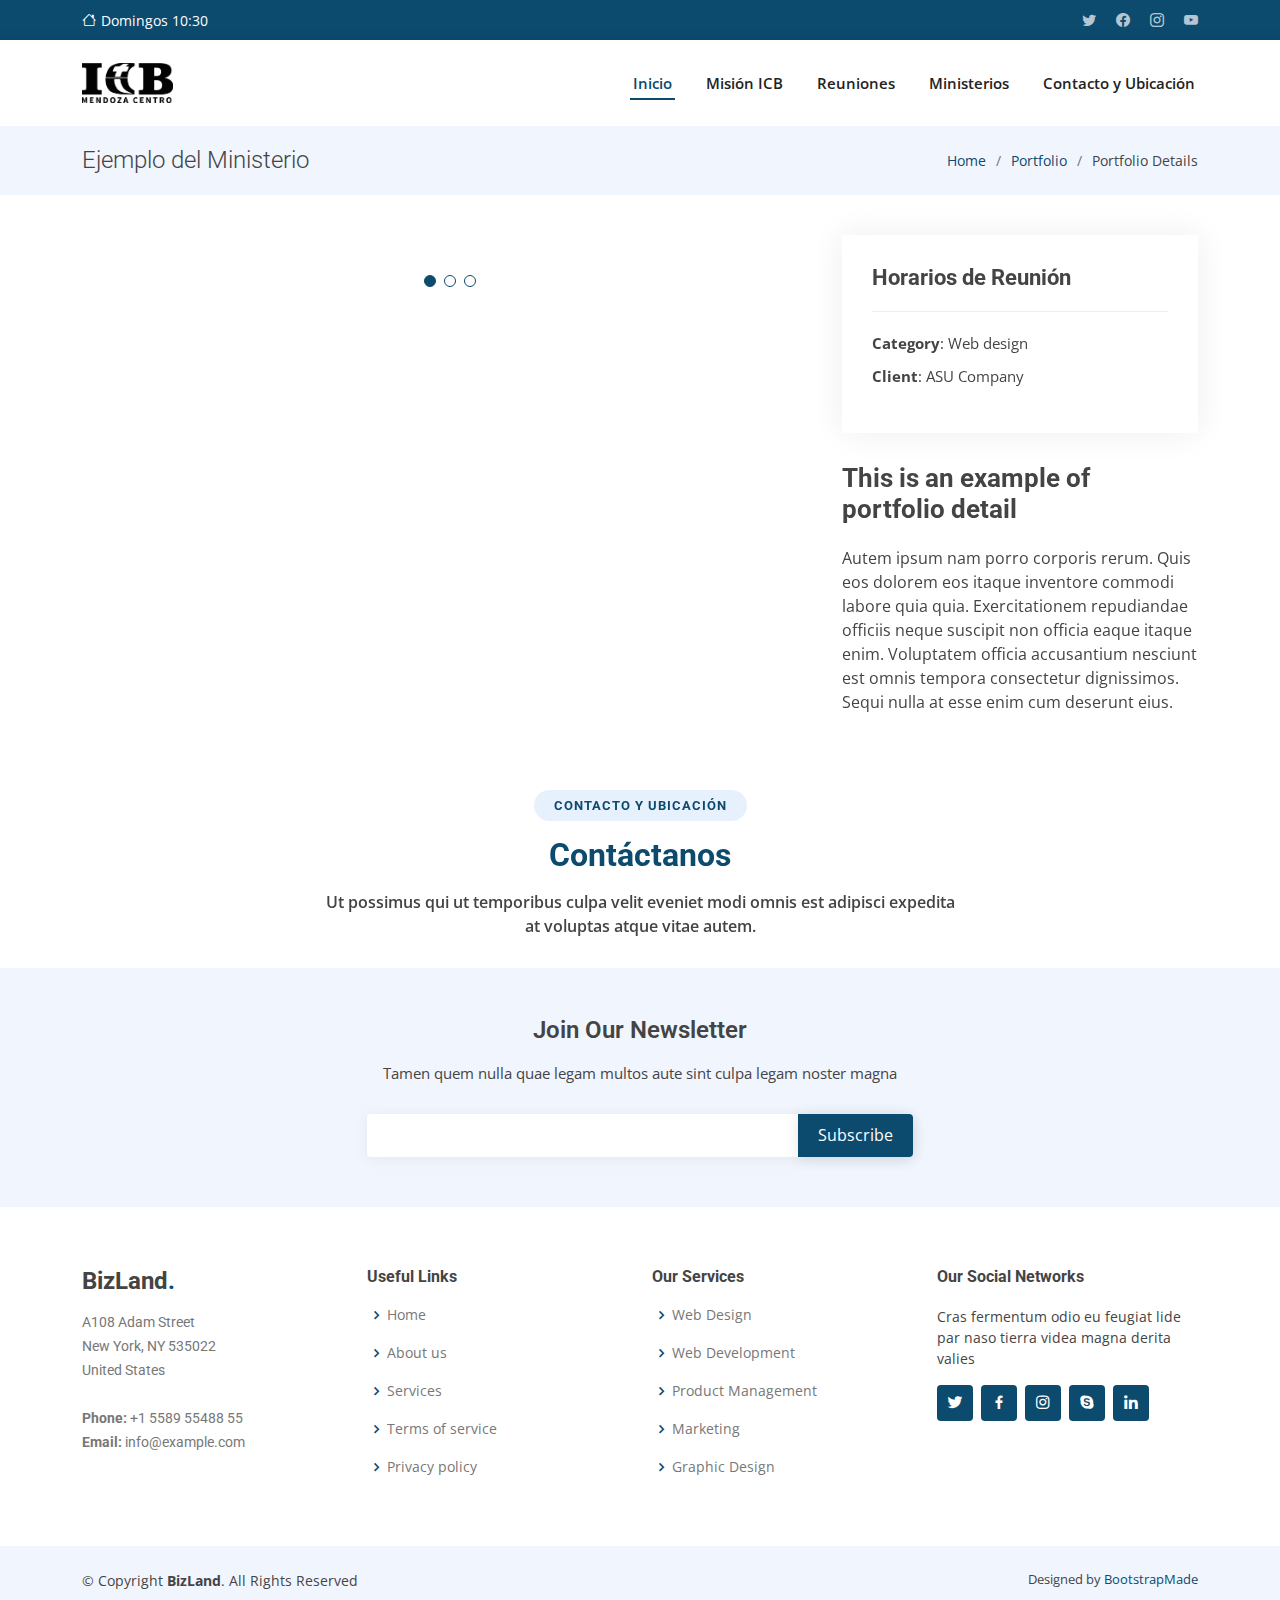
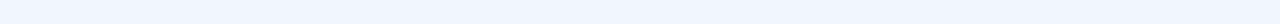
==== portfolio-details.html @ be275bc1 "add home and a ministerio page" ====
<!DOCTYPE html>
<html lang="en">

<head>
  <meta charset="utf-8">
  <meta content="width=device-width, initial-scale=1.0" name="viewport">

  <title>ICB Mendoza Centro - Ministerio Ejemplo</title>
  <meta content="" name="description">
  <meta content="" name="keywords">

  <!-- Favicons -->
  <link href="assets/img/favicon.png" rel="icon">
  <link href="assets/img/apple-touch-icon.png" rel="apple-touch-icon">

  <!-- Google Fonts -->
  <link href="https://fonts.googleapis.com/css?family=Open+Sans:300,300i,400,400i,600,600i,700,700i|Roboto:300,300i,400,400i,500,500i,600,600i,700,700i|Poppins:300,300i,400,400i,500,500i,600,600i,700,700i" rel="stylesheet">

  <!-- Vendor CSS Files -->
  <link href="assets/vendor/aos/aos.css" rel="stylesheet">
  <link href="assets/vendor/bootstrap/css/bootstrap.min.css" rel="stylesheet">
  <link href="assets/vendor/bootstrap-icons/bootstrap-icons.css" rel="stylesheet">
  <link href="assets/vendor/boxicons/css/boxicons.min.css" rel="stylesheet">
  <link href="assets/vendor/glightbox/css/glightbox.min.css" rel="stylesheet">
  <link href="assets/vendor/swiper/swiper-bundle.min.css" rel="stylesheet">

  <!-- Template Main CSS File -->
  <link href="assets/css/style.css" rel="stylesheet">

  <!-- =======================================================
  * Template Name: BizLand - v3.7.0
  * Template URL: https://bootstrapmade.com/bizland-bootstrap-business-template/
  * Author: BootstrapMade.com
  * License: https://bootstrapmade.com/license/
  ======================================================== -->
</head>

<body>

 <!-- ======= Top Bar ======= -->
 <section id="topbar" class="d-flex align-items-center">
  <div class="container d-flex justify-content-center justify-content-md-between">
    <div class="contact-info d-flex align-items-center">
      <i class="bi bi-house d-flex align-items-center"><span>Domingos 10:30</span></i>
    </div>
    <div class="social-links d-none d-md-flex align-items-center">
      <a href="#" class="twitter"><i class="bi bi-twitter"></i></a>
      <a href="#" class="facebook"><i class="bi bi-facebook"></i></a>
      <a href="#" class="instagram"><i class="bi bi-instagram"></i></a>
      <a href="#" class="linkedin"><i class="bi bi-youtube"></i></i></a>
    </div>
  </div>
</section>

<!-- ======= Header ======= -->
<header id="header" class="d-flex align-items-center">
  <div class="container d-flex align-items-center justify-content-between">

    <h1 class="logo"><a href="index.html"><img src="./assets/img/ICB MZA CENTRO NEGRO.png" alt="Logo ICB"></a></h1>

    <nav id="navbar" class="navbar">
      <ul>
        <li><a class="nav-link scrollto active" href="#hero">Inicio</a></li>
        <li><a class="nav-link scrollto" href="#about">Misión ICB</a></li>
        <li><a class="nav-link scrollto" href="#services">Reuniones</a></li>
        <li><a class="nav-link scrollto " href="#portfolio">Ministerios</a></li>
        <li><a class="nav-link scrollto" href="#contact">Contacto y Ubicación</a></li>
      </ul>
      <i class="bi bi-list mobile-nav-toggle"></i>
    </nav><!-- .navbar -->

  </div>
</header><!-- End Header -->

  <main id="main" data-aos="fade-up">

    <!-- ======= Breadcrumbs Section ======= -->
    <section class="breadcrumbs">
      <div class="container">

        <div class="d-flex justify-content-between align-items-center">
          <h2>Ejemplo del Ministerio</h2>
          <ol>
            <li><a href="index.html">Home</a></li>
            <li><a href="portfolio-details.html">Portfolio</a></li>
            <li>Portfolio Details</li>
          </ol>
        </div>

      </div>
    </section><!-- Breadcrumbs Section -->

    <!-- ======= Portfolio Details Section ======= -->
    <section id="portfolio-details" class="portfolio-details">
      <div class="container">

        <div class="row gy-4">

          <div class="col-lg-8">
            <div class="portfolio-details-slider swiper">
              <div class="swiper-wrapper align-items-center">

                <div class="swiper-slide">
                  <img src="assets/img/portfolio/portfolio-details-1.jpg" alt="">
                </div>

                <div class="swiper-slide">
                  <img src="assets/img/portfolio/portfolio-details-2.jpg" alt="">
                </div>

                <div class="swiper-slide">
                  <img src="assets/img/portfolio/portfolio-details-3.jpg" alt="">
                </div>

              </div>
              <div class="swiper-pagination"></div>
            </div>
          </div>

          <div class="col-lg-4">
            <div class="portfolio-info">
              <h3>Horarios de Reunión</h3>
              <ul>
                <li><strong>Category</strong>: Web design</li>
                <li><strong>Client</strong>: ASU Company</li>
              </ul>
            </div>
            <div class="portfolio-description">
              <h2>This is an example of portfolio detail</h2>
              <p>
                Autem ipsum nam porro corporis rerum. Quis eos dolorem eos itaque inventore commodi labore quia quia. Exercitationem repudiandae officiis neque suscipit non officia eaque itaque enim. Voluptatem officia accusantium nesciunt est omnis tempora consectetur dignissimos. Sequi nulla at esse enim cum deserunt eius.
              </p>
            </div>
          </div>

        </div>

      </div>
    </section><!-- End Portfolio Details Section -->

    <div class="section-title">
      <h2>Contacto y Ubicación</h2>
      <h3><span>Contáctanos</span></h3>
      <p>Ut possimus qui ut temporibus culpa velit eveniet modi omnis est adipisci expedita at voluptas atque vitae autem.</p>
    </div>

  </main><!-- End #main -->

  <!-- ======= Footer ======= -->
  <footer id="footer">

    <div class="footer-newsletter">
      <div class="container">
        <div class="row justify-content-center">
          <div class="col-lg-6">
            <h4>Join Our Newsletter</h4>
            <p>Tamen quem nulla quae legam multos aute sint culpa legam noster magna</p>
            <form action="" method="post">
              <input type="email" name="email"><input type="submit" value="Subscribe">
            </form>
          </div>
        </div>
      </div>
    </div>

    <div class="footer-top">
      <div class="container">
        <div class="row">

          <div class="col-lg-3 col-md-6 footer-contact">
            <h3>BizLand<span>.</span></h3>
            <p>
              A108 Adam Street <br>
              New York, NY 535022<br>
              United States <br><br>
              <strong>Phone:</strong> +1 5589 55488 55<br>
              <strong>Email:</strong> info@example.com<br>
            </p>
          </div>

          <div class="col-lg-3 col-md-6 footer-links">
            <h4>Useful Links</h4>
            <ul>
              <li><i class="bx bx-chevron-right"></i> <a href="#">Home</a></li>
              <li><i class="bx bx-chevron-right"></i> <a href="#">About us</a></li>
              <li><i class="bx bx-chevron-right"></i> <a href="#">Services</a></li>
              <li><i class="bx bx-chevron-right"></i> <a href="#">Terms of service</a></li>
              <li><i class="bx bx-chevron-right"></i> <a href="#">Privacy policy</a></li>
            </ul>
          </div>

          <div class="col-lg-3 col-md-6 footer-links">
            <h4>Our Services</h4>
            <ul>
              <li><i class="bx bx-chevron-right"></i> <a href="#">Web Design</a></li>
              <li><i class="bx bx-chevron-right"></i> <a href="#">Web Development</a></li>
              <li><i class="bx bx-chevron-right"></i> <a href="#">Product Management</a></li>
              <li><i class="bx bx-chevron-right"></i> <a href="#">Marketing</a></li>
              <li><i class="bx bx-chevron-right"></i> <a href="#">Graphic Design</a></li>
            </ul>
          </div>

          <div class="col-lg-3 col-md-6 footer-links">
            <h4>Our Social Networks</h4>
            <p>Cras fermentum odio eu feugiat lide par naso tierra videa magna derita valies</p>
            <div class="social-links mt-3">
              <a href="#" class="twitter"><i class="bx bxl-twitter"></i></a>
              <a href="#" class="facebook"><i class="bx bxl-facebook"></i></a>
              <a href="#" class="instagram"><i class="bx bxl-instagram"></i></a>
              <a href="#" class="google-plus"><i class="bx bxl-skype"></i></a>
              <a href="#" class="linkedin"><i class="bx bxl-linkedin"></i></a>
            </div>
          </div>

        </div>
      </div>
    </div>

    <div class="container py-4">
      <div class="copyright">
        &copy; Copyright <strong><span>BizLand</span></strong>. All Rights Reserved
      </div>
      <div class="credits">
        <!-- All the links in the footer should remain intact. -->
        <!-- You can delete the links only if you purchased the pro version. -->
        <!-- Licensing information: https://bootstrapmade.com/license/ -->
        <!-- Purchase the pro version with working PHP/AJAX contact form: https://bootstrapmade.com/bizland-bootstrap-business-template/ -->
        Designed by <a href="https://bootstrapmade.com/">BootstrapMade</a>
      </div>
    </div>
  </footer><!-- End Footer -->

  <div id="preloader"></div>
  <a href="#" class="back-to-top d-flex align-items-center justify-content-center"><i class="bi bi-arrow-up-short"></i></a>

  <!-- Vendor JS Files -->
  <script src="assets/vendor/purecounter/purecounter.js"></script>
  <script src="assets/vendor/aos/aos.js"></script>
  <script src="assets/vendor/bootstrap/js/bootstrap.bundle.min.js"></script>
  <script src="assets/vendor/glightbox/js/glightbox.min.js"></script>
  <script src="assets/vendor/isotope-layout/isotope.pkgd.min.js"></script>
  <script src="assets/vendor/swiper/swiper-bundle.min.js"></script>
  <script src="assets/vendor/waypoints/noframework.waypoints.js"></script>
  <script src="assets/vendor/php-email-form/validate.js"></script>

  <!-- Template Main JS File -->
  <script src="assets/js/main.js"></script>

</body>

</html>
---- assets/css/style.css ----
/* vars */
:root {
  --my-color-hover: rgb(8, 48, 71);
  --my-color: rgb(12 74 110);
}

/*--------------------------------------------------------------
# General
--------------------------------------------------------------*/
body {
  font-family: "Open Sans", sans-serif;
  color: #444444;
}

a {
  color: var(--my-color);
  text-decoration: none;
}

a:hover {
  color: #3b8af2;
  text-decoration: none;
}

h1, h2, h3, h4, h5, h6 {
  font-family: "Roboto", sans-serif;
}

/*--------------------------------------------------------------
# Preloader
--------------------------------------------------------------*/
#preloader {
  position: fixed;
  top: 0;
  left: 0;
  right: 0;
  bottom: 0;
  z-index: 9999;
  overflow: hidden;
  background: #fff;
}

#preloader:before {
  content: "";
  position: fixed;
  top: calc(50% - 30px);
  left: calc(50% - 30px);
  border: 6px solid var(--my-color);
  border-top-color: #e2eefd;
  border-radius: 50%;
  width: 60px;
  height: 60px;
  -webkit-animation: animate-preloader 1s linear infinite;
  animation: animate-preloader 1s linear infinite;
}

@-webkit-keyframes animate-preloader {
  0% {
    transform: rotate(0deg);
  }
  100% {
    transform: rotate(360deg);
  }
}

@keyframes animate-preloader {
  0% {
    transform: rotate(0deg);
  }
  100% {
    transform: rotate(360deg);
  }
}
/*--------------------------------------------------------------
# Back to top button
--------------------------------------------------------------*/
.back-to-top {
  position: fixed;
  visibility: hidden;
  opacity: 0;
  right: 15px;
  bottom: 15px;
  z-index: 996;
  background: var(--my-color);
  width: 40px;
  height: 40px;
  border-radius: 4px;
  transition: all 0.4s;
}
.back-to-top i {
  font-size: 28px;
  color: #fff;
  line-height: 0;
}
.back-to-top:hover {
  background: #3284f1;
  color: #fff;
}
.back-to-top.active {
  visibility: visible;
  opacity: 1;
}

/*--------------------------------------------------------------
# Disable aos animation delay on mobile devices
--------------------------------------------------------------*/
@media screen and (max-width: 768px) {
  [data-aos-delay] {
    transition-delay: 0 !important;
  }
}
/*--------------------------------------------------------------
# Top Bar
--------------------------------------------------------------*/
#topbar {
  background: var(--my-color);
  height: 40px;
  font-size: 14px;
  transition: all 0.5s;
  color: #fff;
  padding: 0;
}
#topbar .contact-info i {
  font-style: normal;
  color: #fff;
}
#topbar .contact-info i a, #topbar .contact-info i span {
  padding-left: 5px;
  color: #fff;
}
#topbar .contact-info i a {
  line-height: 0;
  transition: 0.3s;
  transition: 0.3s;
}
#topbar .contact-info i a:hover {
  color: #fff;
  text-decoration: underline;
}
#topbar .social-links a {
  color: rgba(255, 255, 255, 0.7);
  line-height: 0;
  transition: 0.3s;
  margin-left: 20px;
}
#topbar .social-links a:hover {
  color: white;
}

/*--------------------------------------------------------------
# Header
--------------------------------------------------------------*/
#header {
  background: #fff;
  transition: all 0.5s;
  z-index: 997;
  height: 86px;
  box-shadow: 0px 2px 15px rgba(0, 0, 0, 0.1);
}
#header.fixed-top {
  height: 70px;
}
#header .logo {
  font-size: 30px;
  margin: 0;
  padding: 0;
  line-height: 1;
  font-weight: 600;
  letter-spacing: 0.8px;
  font-family: "Poppins", sans-serif;
}
#header .logo a {
  color: #222222;
}
#header .logo a span {
  color: var(--my-color);
}
#header .logo img {
  max-height: 40px;
}

.scrolled-offset {
  margin-top: 70px;
}

/*--------------------------------------------------------------
# Navigation Menu
--------------------------------------------------------------*/
/**
* Desktop Navigation 
*/
.navbar {
  padding: 0;
}
.navbar ul {
  margin: 0;
  padding: 0;
  display: flex;
  list-style: none;
  align-items: center;
}
.navbar li {
  position: relative;
}
.navbar > ul > li {
  white-space: nowrap;
  padding: 10px 0 10px 28px;
}
.navbar a, .navbar a:focus {
  display: flex;
  align-items: center;
  justify-content: space-between;
  padding: 0 3px;
  font-size: 15px;
  font-weight: 600;
  color: #222222;
  white-space: nowrap;
  transition: 0.3s;
  position: relative;
}
.navbar a i, .navbar a:focus i {
  font-size: 12px;
  line-height: 0;
  margin-left: 5px;
}
.navbar > ul > li > a:before {
  content: "";
  position: absolute;
  width: 100%;
  height: 2px;
  bottom: -6px;
  left: 0;
  background-color: var(--my-color);
  visibility: hidden;
  width: 0px;
  transition: all 0.3s ease-in-out 0s;
}
.navbar a:hover:before, .navbar li:hover > a:before, .navbar .active:before {
  visibility: visible;
  width: 100%;
}
.navbar a:hover, .navbar .active, .navbar .active:focus, .navbar li:hover > a {
  color: var(--my-color);
}
.navbar .dropdown ul {
  display: block;
  position: absolute;
  left: 28px;
  top: calc(100% + 30px);
  margin: 0;
  padding: 10px 0;
  z-index: 99;
  opacity: 0;
  visibility: hidden;
  background: #fff;
  box-shadow: 0px 0px 30px rgba(127, 137, 161, 0.25);
  transition: 0.3s;
}
.navbar .dropdown ul li {
  min-width: 200px;
}
.navbar .dropdown ul a {
  padding: 10px 20px;
  font-weight: 400;
}
.navbar .dropdown ul a i {
  font-size: 12px;
}
.navbar .dropdown ul a:hover, .navbar .dropdown ul .active:hover, .navbar .dropdown ul li:hover > a {
  color: var(--my-color);
}
.navbar .dropdown:hover > ul {
  opacity: 1;
  top: 100%;
  visibility: visible;
}
.navbar .dropdown .dropdown ul {
  top: 0;
  left: calc(100% - 30px);
  visibility: hidden;
}
.navbar .dropdown .dropdown:hover > ul {
  opacity: 1;
  top: 0;
  left: 100%;
  visibility: visible;
}
@media (max-width: 1366px) {
  .navbar .dropdown .dropdown ul {
    left: -90%;
  }
  .navbar .dropdown .dropdown:hover > ul {
    left: -100%;
  }
}

/**
* Mobile Navigation 
*/
.mobile-nav-toggle {
  color: #222222;
  font-size: 28px;
  cursor: pointer;
  display: none;
  line-height: 0;
  transition: 0.5s;
}
.mobile-nav-toggle.bi-x {
  color: #fff;
}

@media (max-width: 991px) {
  .mobile-nav-toggle {
    display: block;
  }

  .navbar ul {
    display: none;
  }
}
.navbar-mobile {
  position: fixed;
  overflow: hidden;
  top: 0;
  right: 0;
  left: 0;
  bottom: 0;
  background: rgba(9, 9, 9, 0.9);
  transition: 0.3s;
  z-index: 999;
}
.navbar-mobile .mobile-nav-toggle {
  position: absolute;
  top: 15px;
  right: 15px;
}
.navbar-mobile ul {
  display: block;
  position: absolute;
  top: 55px;
  right: 15px;
  bottom: 15px;
  left: 15px;
  padding: 10px 0;
  background-color: #fff;
  overflow-y: auto;
  transition: 0.3s;
}
.navbar-mobile a, .navbar-mobile a:focus {
  padding: 10px 20px;
  font-size: 15px;
  color: #222222;
}
.navbar-mobile > ul > li {
  padding: 0;
}
.navbar-mobile a:hover:before, .navbar-mobile li:hover > a:before, .navbar-mobile .active:before {
  visibility: hidden;
}
.navbar-mobile a:hover, .navbar-mobile .active, .navbar-mobile li:hover > a {
  color: var(--my-color);
}
.navbar-mobile .getstarted, .navbar-mobile .getstarted:focus {
  margin: 15px;
}
.navbar-mobile .dropdown ul {
  position: static;
  display: none;
  margin: 10px 20px;
  padding: 10px 0;
  z-index: 99;
  opacity: 1;
  visibility: visible;
  background: #fff;
  box-shadow: 0px 0px 30px rgba(127, 137, 161, 0.25);
}
.navbar-mobile .dropdown ul li {
  min-width: 200px;
}
.navbar-mobile .dropdown ul a {
  padding: 10px 20px;
}
.navbar-mobile .dropdown ul a i {
  font-size: 12px;
}
.navbar-mobile .dropdown ul a:hover, .navbar-mobile .dropdown ul .active:hover, .navbar-mobile .dropdown ul li:hover > a {
  color: var(--my-color);
}
.navbar-mobile .dropdown > .dropdown-active {
  display: block;
}

/*--------------------------------------------------------------
# Hero Section
--------------------------------------------------------------*/
#hero {
  width: 100%;
  height: 75vh;
  background: url("../img/hero-bg.jpg") top left;
  background-size: cover;
  position: relative;
}
#hero:before {
  content: "";
  background: rgba(255, 255, 255, 0.6);
  position: absolute;
  bottom: 0;
  top: 0;
  left: 0;
  right: 0;
}
#hero .container {
  position: relative;
}
#hero h1 {
  
  font-size: 100px;
  font-weight: bold;
  line-height: 1;
  color: #222222;
  font-family: 'Cormorant Garamond', serif;
}
#hero h2 {
  color: #555555;
  margin: 5px 0 30px 0;
  font-size: 24px;
  font-weight: 400;
}
#hero .btn-get-started {
  font-family: "Roboto", sans-serif;
  font-weight: 500;
  font-size: 14px;
  letter-spacing: 1px;
  display: inline-block;
  padding: 10px 28px;
  border-radius: 4px;
  transition: 0.5s;
  color: #fff;
  background: var(--my-color);
}
#hero .btn-get-started:hover {
  background: var(--my-color-hover);
}
#hero .btn-watch-video {
  font-size: 16px;
  transition: 0.5s;
  margin-left: 25px;
  color: #222222;
  font-weight: 600;
  display: flex;
  align-items: center;
}
#hero .btn-watch-video i {
  color: var(--my-color);
  font-size: 32px;
  transition: 0.3s;
  line-height: 0;
  margin-right: 8px;
}
#hero .btn-watch-video:hover {
  color: var(--my-color);
}
#hero .btn-watch-video:hover i {
  color: #3b8af2;
}
@media (min-width: 1024px) {
  #hero {
    background-attachment: fixed;
  }
}
@media (max-width: 768px) {
  #hero {
    height: 69vh;
  }
  #hero h1 {
    font-size: 78px;
    line-height: 1;
  }
  #hero h2 {
    font-size: 18px;
    line-height: 24px;
    margin-bottom: 30px;
  }
  #hero .btn-get-started, #hero .btn-watch-video {
    font-size: 13px;
  }
}
@media (max-height: 500px) {
  #hero {
    height: 120vh;
  }
}

/*--------------------------------------------------------------
# Sections General
--------------------------------------------------------------*/
section {
  padding: 60px 0;
  overflow: hidden;
}

.section-bg {
  background-color: #f6f9fe;
}

.section-title {
  text-align: center;
  padding-bottom: 30px;
}
.section-title h2 {
  font-size: 13px;
  letter-spacing: 1px;
  font-weight: 700;
  padding: 8px 20px;
  margin: 0;
  background: #e7f1fd;
  color: var(--my-color);
  display: inline-block;
  text-transform: uppercase;
  border-radius: 50px;
}
.section-title h3 {
  margin: 15px 0 0 0;
  font-size: 32px;
  font-weight: 700;
}
.section-title h3 span {
  color: var(--my-color);
}
.section-title p {
  margin: 15px auto 0 auto;
  font-weight: 600;
}
@media (min-width: 1024px) {
  .section-title p {
    width: 50%;
  }
}

/*--------------------------------------------------------------
# Breadcrumbs
--------------------------------------------------------------*/
.breadcrumbs {
  padding: 20px 0;
  background-color: #f1f6fe;
  min-height: 40px;
}
.breadcrumbs h2 {
  font-size: 24px;
  font-weight: 300;
  margin: 0;
}
@media (max-width: 992px) {
  .breadcrumbs h2 {
    margin: 0 0 10px 0;
  }
}
.breadcrumbs ol {
  display: flex;
  flex-wrap: wrap;
  list-style: none;
  padding: 0;
  margin: 0;
  font-size: 14px;
}
.breadcrumbs ol li + li {
  padding-left: 10px;
}
.breadcrumbs ol li + li::before {
  display: inline-block;
  padding-right: 10px;
  color: #6c757d;
  content: "/";
}
@media (max-width: 768px) {
  .breadcrumbs .d-flex {
    display: block !important;
  }
  .breadcrumbs ol {
    display: block;
  }
  .breadcrumbs ol li {
    display: inline-block;
  }
}


/*--------------------------------------------------------------
# About
--------------------------------------------------------------*/
.about .content h3 {
  font-weight: 600;
  font-size: 26px;
}
.about .content ul {
  list-style: none;
  padding: 0;
}
.about .content ul li {
  display: flex;
  align-items: flex-start;
  margin-bottom: 35px;
}
.about .content ul li:first-child {
  margin-top: 35px;
}
.about .content ul i {
  background: #fff;
  box-shadow: 0px 6px 15px rgba(16, 110, 234, 0.12);
  font-size: 24px;
  padding: 20px;
  margin-right: 15px;
  color: var(--my-color);
  border-radius: 50px;
}
.about .content ul h5 {
  font-size: 18px;
  color: #555555;
}
.about .content ul p {
  font-size: 15px;
}
.about .content p:last-child {
  margin-bottom: 0;
}

/*--------------------------------------------------------------
# Services
--------------------------------------------------------------*/
.services .icon-box {
  text-align: center;
  border: 1px solid #e2eefd;
  padding: 80px 20px;
  transition: all ease-in-out 0.3s;
  background: #fff;
}
.services .icon-box .icon {
  margin: 0 auto;
  width: 64px;
  height: 64px;
  background: #f1f6fe;
  border-radius: 4px;
  border: 1px solid #deebfd;
  display: flex;
  align-items: center;
  justify-content: center;
  margin-bottom: 20px;
  transition: ease-in-out 0.3s;
}
.services .icon-box .icon i {
  color: #3b8af2;
  font-size: 28px;
  transition: ease-in-out 0.3s;
}
.services .icon-box h4 {
  font-weight: 700;
  margin-bottom: 15px;
  font-size: 24px;
}
.services .icon-box h4 a {
  color: #222222;
  transition: ease-in-out 0.3s;
}
.services .icon-box p {
  line-height: 24px;
  font-size: 14px;
  margin-bottom: 0;
}
.services .icon-box:hover {
  border-color: #fff;
  box-shadow: 0px 0 25px 0 rgba(16, 110, 234, 0.1);
}
.services .icon-box:hover h4 a, .services .icon-box:hover .icon i {
  color: var(--my-color);
}
.services .icon-box:hover .icon {
  border-color: var(--my-color);
}

/*--------------------------------------------------------------
# Portfolio
--------------------------------------------------------------*/
.portfolio #portfolio-flters {
  padding: 0;
  margin: 0 auto 15px auto;
  list-style: none;
  text-align: center;
  border-radius: 50px;
  padding: 2px 15px;
}
.portfolio #portfolio-flters li {
  cursor: pointer;
  display: inline-block;
  padding: 10px 15px 8px 15px;
  font-size: 16px;
  font-weight: 600;
  line-height: 1;
  text-transform: uppercase;
  color: #444444;
  margin-bottom: 5px;
  transition: all 0.3s ease-in-out;
}
.portfolio #portfolio-flters li:hover, .portfolio #portfolio-flters li.filter-active {
  color: var(--my-color);
}
.portfolio #portfolio-flters li:last-child {
  margin-right: 0;
}
.portfolio .portfolio-item {
  margin-bottom: 30px;
}
.portfolio .portfolio-item .portfolio-info {
  opacity: 1;
  position: absolute;
  left: 30px;
  right: 30px;
  bottom: 0;
  z-index: 3;
  transition: all ease-in-out 0.3s;
  background: rgba(255, 255, 255, 0.9);
  padding: 15px;
}
.portfolio .portfolio-item .portfolio-info h4 {
  font-size: 18px;
  color: #fff;
  font-weight: 600;
  color: #222222;
}
.portfolio .portfolio-item .portfolio-info p {
  color: #555555;
  font-size: 14px;
  margin-bottom: 0;
}
.portfolio .portfolio-item .portfolio-info .preview-link, .portfolio .portfolio-item .portfolio-info .details-link {
  position: absolute;
  right: 40px;
  font-size: 24px;
  top: calc(50% - 18px);
  color: #3c3c3c;
}
.portfolio .portfolio-item .portfolio-info .preview-link:hover, .portfolio .portfolio-item .portfolio-info .details-link:hover {
  color: var(--my-color);
}
.portfolio .portfolio-item .portfolio-info .details-link {
  right: 10px;
}
.portfolio .portfolio-item .portfolio-links {
  opacity: 0;
  left: 0;
  right: 0;
  text-align: center;
  z-index: 3;
  position: absolute;
  transition: all ease-in-out 0.3s;
}
.portfolio .portfolio-item .portfolio-links a {
  color: #fff;
  margin: 0 2px;
  font-size: 28px;
  display: inline-block;
  transition: 0.3s;
}
.portfolio .portfolio-item .portfolio-links a:hover {
  color: #6ba7f5;
}
.portfolio .portfolio-item .portfolio-info {
  opacity: 1;
  bottom: 20px;
}

/*--------------------------------------------------------------
# Portfolio Details
--------------------------------------------------------------*/
.portfolio-details {
  padding-top: 40px;
}
.portfolio-details .portfolio-details-slider img {
  width: 100%;
}
.portfolio-details .portfolio-details-slider .swiper-pagination {
  margin-top: 20px;
  position: relative;
}
.portfolio-details .portfolio-details-slider .swiper-pagination .swiper-pagination-bullet {
  width: 12px;
  height: 12px;
  background-color: #fff;
  opacity: 1;
  border: 1px solid var(--my-color);
}
.portfolio-details .portfolio-details-slider .swiper-pagination .swiper-pagination-bullet-active {
  background-color: var(--my-color);
}
.portfolio-details .portfolio-info {
  padding: 30px;
  box-shadow: 0px 0 30px rgba(34, 34, 34, 0.08);
}
.portfolio-details .portfolio-info h3 {
  font-size: 22px;
  font-weight: 700;
  margin-bottom: 20px;
  padding-bottom: 20px;
  border-bottom: 1px solid #eee;
}
.portfolio-details .portfolio-info ul {
  list-style: none;
  padding: 0;
  font-size: 15px;
}
.portfolio-details .portfolio-info ul li + li {
  margin-top: 10px;
}
.portfolio-details .portfolio-description {
  padding-top: 30px;
}
.portfolio-details .portfolio-description h2 {
  font-size: 26px;
  font-weight: 700;
  margin-bottom: 20px;
}
.portfolio-details .portfolio-description p {
  padding: 0;
}

/*--------------------------------------------------------------
# Frequently Asked Questions
--------------------------------------------------------------*/
.faq {
  padding: 60px 0;
}
.faq .faq-list {
  padding: 0;
  list-style: none;
}
.faq .faq-list li {
  border-bottom: 1px solid #d4e5fc;
  margin-bottom: 20px;
  padding-bottom: 20px;
}
.faq .faq-list .question {
  display: block;
  position: relative;
  font-family: var(--my-color);
  font-size: 18px;
  line-height: 24px;
  font-weight: 400;
  padding-left: 25px;
  cursor: pointer;
  color: #0d58ba;
  transition: 0.3s;
}
.faq .faq-list i {
  font-size: 16px;
  position: absolute;
  left: 0;
  top: -2px;
}
.faq .faq-list p {
  margin-bottom: 0;
  padding: 10px 0 0 25px;
}
.faq .faq-list .icon-show {
  display: none;
}
.faq .faq-list .collapsed {
  color: black;
}
.faq .faq-list .collapsed:hover {
  color: var(--my-color);
}
.faq .faq-list .collapsed .icon-show {
  display: inline-block;
  transition: 0.6s;
}
.faq .faq-list .collapsed .icon-close {
  display: none;
  transition: 0.6s;
}

/*--------------------------------------------------------------
# Contact
--------------------------------------------------------------*/
.contact .info-box {
  color: #444444;
  text-align: center;
  box-shadow: 0 0 30px rgba(214, 215, 216, 0.3);
  padding: 20px 0 30px 0;
}
.contact .info-box i {
  font-size: 32px;
  color: var(--my-color);
  border-radius: 50%;
  padding: 8px;
  border: 2px dotted #b3d1fa;
}
.contact .info-box h3 {
  font-size: 20px;
  color: #777777;
  font-weight: 700;
  margin: 10px 0;
}
.contact .info-box p {
  padding: 0;
  line-height: 24px;
  font-size: 14px;
  margin-bottom: 0;
}
.contact .php-email-form {
  box-shadow: 0 0 30px rgba(214, 215, 216, 0.4);
  padding: 30px;
}
.contact .php-email-form .error-message {
  display: none;
  color: #fff;
  background: #ed3c0d;
  text-align: left;
  padding: 15px;
  font-weight: 600;
}
.contact .php-email-form .error-message br + br {
  margin-top: 25px;
}
.contact .php-email-form .sent-message {
  display: none;
  color: #fff;
  background: #18d26e;
  text-align: center;
  padding: 15px;
  font-weight: 600;
}
.contact .php-email-form .loading {
  display: none;
  background: #fff;
  text-align: center;
  padding: 15px;
}
.contact .php-email-form .loading:before {
  content: "";
  display: inline-block;
  border-radius: 50%;
  width: 24px;
  height: 24px;
  margin: 0 10px -6px 0;
  border: 3px solid #18d26e;
  border-top-color: #eee;
  -webkit-animation: animate-loading 1s linear infinite;
  animation: animate-loading 1s linear infinite;
}
.contact .php-email-form .form-group {
  margin-bottom: 20px;
}
.contact .php-email-form input, .contact .php-email-form textarea {
  border-radius: 0;
  box-shadow: none;
  font-size: 14px;
}
.contact .php-email-form input:focus, .contact .php-email-form textarea:focus {
  border-color: var(--my-color);
}
.contact .php-email-form input {
  padding: 10px 15px;
}
.contact .php-email-form textarea {
  padding: 12px 15px;
}
.contact .php-email-form button[type=submit] {
  background: var(--my-color);
  border: 0;
  padding: 10px 30px;
  color: #fff;
  transition: 0.4s;
  border-radius: 4px;
}
.contact .php-email-form button[type=submit]:hover {
  background: #3b8af2;
}
@-webkit-keyframes animate-loading {
  0% {
    transform: rotate(0deg);
  }
  100% {
    transform: rotate(360deg);
  }
}
@keyframes animate-loading {
  0% {
    transform: rotate(0deg);
  }
  100% {
    transform: rotate(360deg);
  }
}

/*--------------------------------------------------------------
# Footer
--------------------------------------------------------------*/
#footer {
  background: #fff;
  padding: 0 0 30px 0;
  color: #444444;
  font-size: 14px;
  background: #f1f6fe;
}
#footer .footer-newsletter {
  padding: 50px 0;
  background: #f1f6fe;
  text-align: center;
  font-size: 15px;
}
#footer .footer-newsletter h4 {
  font-size: 24px;
  margin: 0 0 20px 0;
  padding: 0;
  line-height: 1;
  font-weight: 600;
}
#footer .footer-newsletter form {
  margin-top: 30px;
  background: #fff;
  padding: 6px 10px;
  position: relative;
  border-radius: 4px;
  box-shadow: 0px 2px 15px rgba(0, 0, 0, 0.06);
  text-align: left;
}
#footer .footer-newsletter form input[type=email] {
  border: 0;
  padding: 4px 8px;
  width: calc(100% - 100px);
}
#footer .footer-newsletter form input[type=submit] {
  position: absolute;
  top: 0;
  right: 0;
  bottom: 0;
  border: 0;
  background: none;
  font-size: 16px;
  padding: 0 20px;
  background: var(--my-color);
  color: #fff;
  transition: 0.3s;
  border-radius: 0 4px 4px 0;
  box-shadow: 0px 2px 15px rgba(0, 0, 0, 0.1);
}
#footer .footer-newsletter form input[type=submit]:hover {
  background: #0d58ba;
}
#footer .footer-top {
  padding: 60px 0 30px 0;
  background: #fff;
}
#footer .footer-top .footer-contact {
  margin-bottom: 30px;
}
#footer .footer-top .footer-contact h3 {
  font-size: 24px;
  margin: 0 0 15px 0;
  padding: 2px 0 2px 0;
  line-height: 1;
  font-weight: 700;
}
#footer .footer-top .footer-contact h3 span {
  color: var(--my-color);
}
#footer .footer-top .footer-contact p {
  font-size: 14px;
  line-height: 24px;
  margin-bottom: 0;
  font-family: "Roboto", sans-serif;
  color: #777777;
}
#footer .footer-top h4 {
  font-size: 16px;
  font-weight: bold;
  color: #444444;
  position: relative;
  padding-bottom: 12px;
}
#footer .footer-top .footer-links {
  margin-bottom: 30px;
}
#footer .footer-top .footer-links ul {
  list-style: none;
  padding: 0;
  margin: 0;
}
#footer .footer-top .footer-links ul i {
  padding-right: 2px;
  color: var(--my-color);
  font-size: 18px;
  line-height: 1;
}
#footer .footer-top .footer-links ul li {
  padding: 10px 0;
  display: flex;
  align-items: center;
}
#footer .footer-top .footer-links ul li:first-child {
  padding-top: 0;
}
#footer .footer-top .footer-links ul a {
  color: #777777;
  transition: 0.3s;
  display: inline-block;
  line-height: 1;
}
#footer .footer-top .footer-links ul a:hover {
  text-decoration: none;
  color: var(--my-color);
}
#footer .footer-top .social-links a {
  font-size: 18px;
  display: inline-block;
  background: var(--my-color);
  color: #fff;
  line-height: 1;
  padding: 8px 0;
  margin-right: 4px;
  border-radius: 4px;
  text-align: center;
  width: 36px;
  height: 36px;
  transition: 0.3s;
}
#footer .footer-top .social-links a:hover {
  background: #3b8af2;
  color: #fff;
  text-decoration: none;
}
#footer .copyright {
  text-align: center;
  float: left;
}
#footer .credits {
  float: right;
  text-align: center;
  font-size: 13px;
  color: #444444;
}
@media (max-width: 768px) {
  #footer .copyright, #footer .credits {
    float: none;
    text-align: center;
    padding: 2px 0;
  }
}
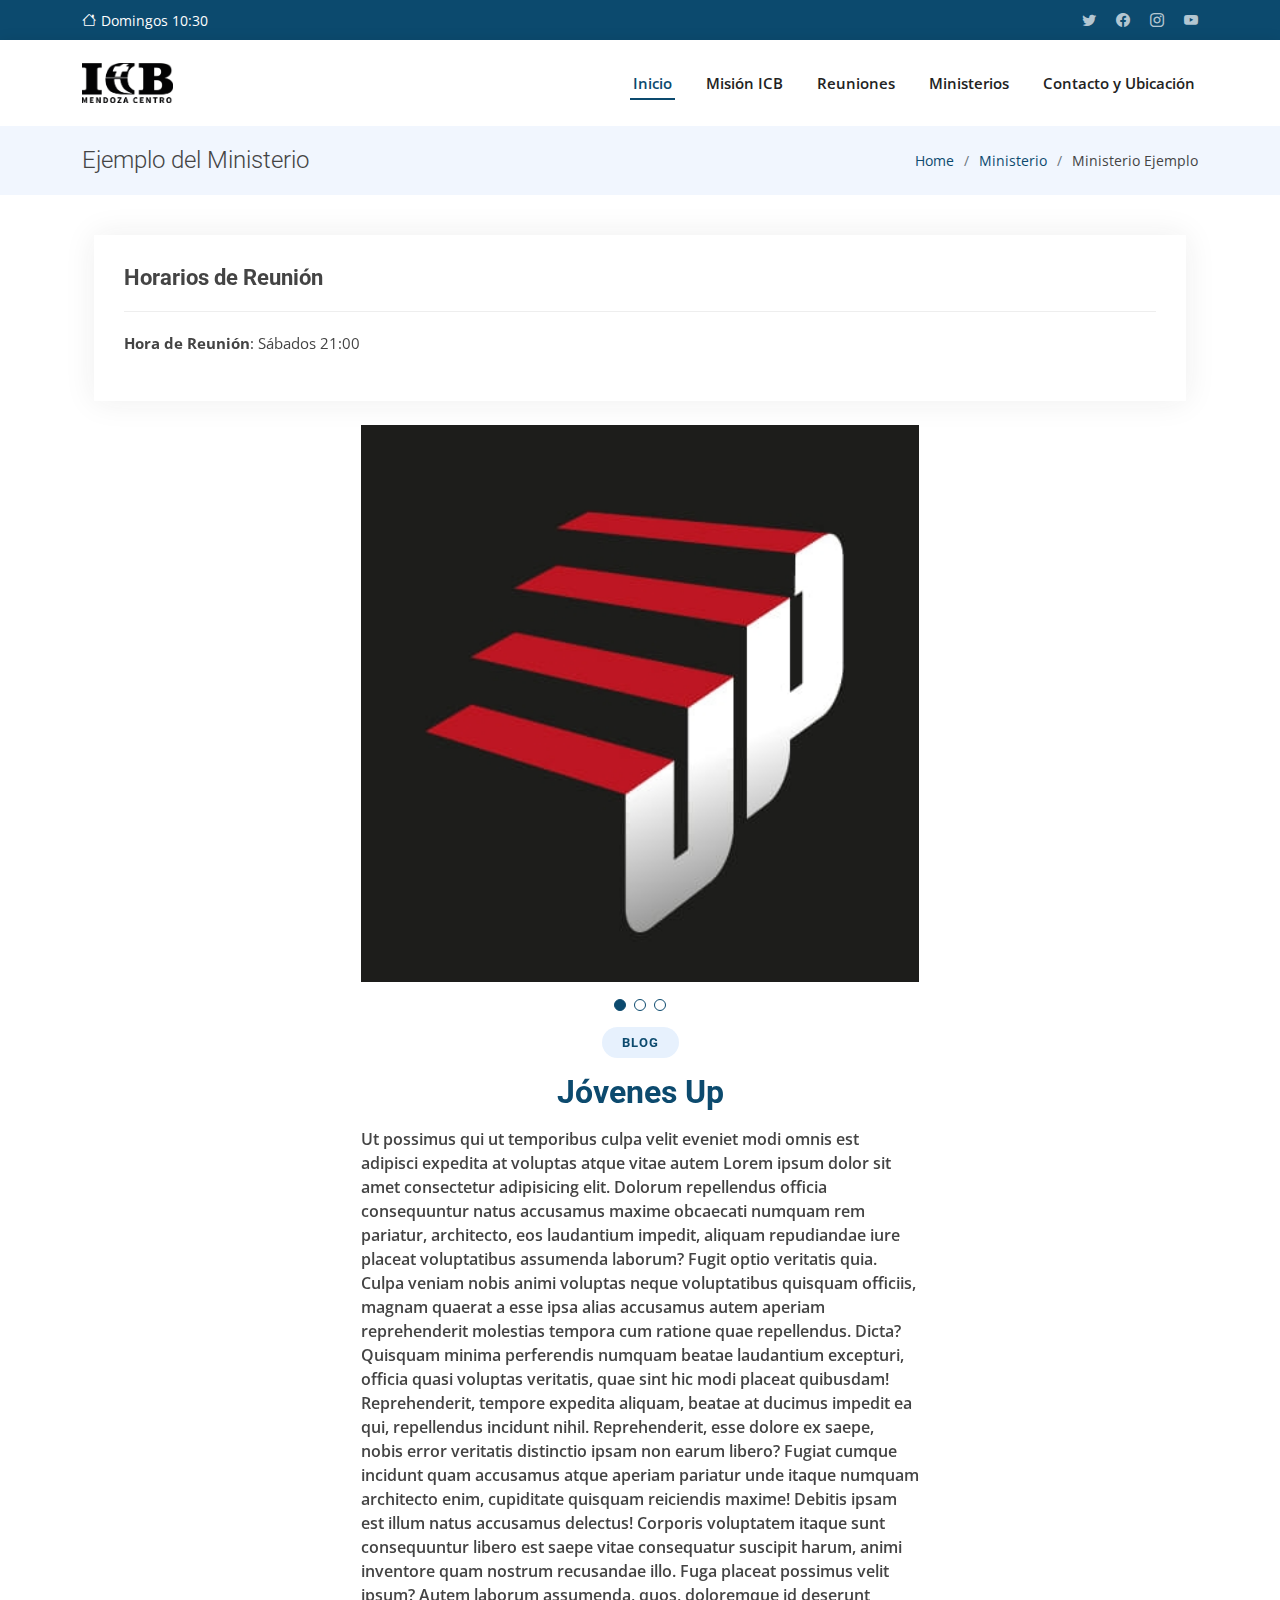
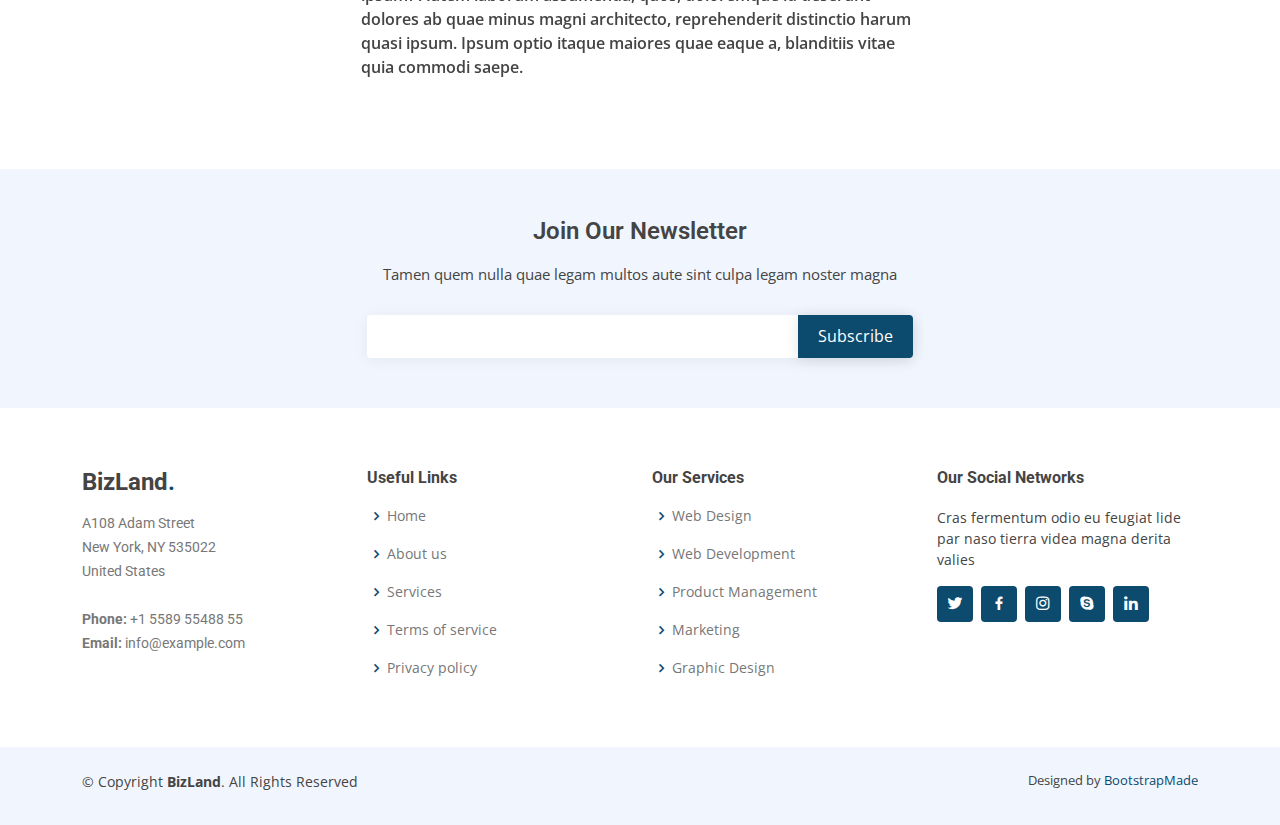
==== commit cdb18e97: "fix ministerios page blog" ====
--- a/portfolio-details.html
+++ b/portfolio-details.html
@@ -82,8 +82,8 @@
           <h2>Ejemplo del Ministerio</h2>
           <ol>
             <li><a href="index.html">Home</a></li>
-            <li><a href="portfolio-details.html">Portfolio</a></li>
-            <li>Portfolio Details</li>
+            <li><a href="portfolio-details.html">Ministerio</a></li>
+            <li>Ministerio Ejemplo</li>
           </ol>
         </div>
 
@@ -94,55 +94,55 @@
     <section id="portfolio-details" class="portfolio-details">
       <div class="container">
 
+        <div class="container">
+          <div class="portfolio-info mb-4">
+            <h3>Horarios de Reunión</h3>
+            <ul>
+              <li><strong>Hora de Reunión</strong>: Sábados 21:00</li>
+            </ul>
+          </div>
+        </div>
+
         <div class="row gy-4">
 
-          <div class="col-lg-8">
+          <div class="col-lg-12">
             <div class="portfolio-details-slider swiper">
-              <div class="swiper-wrapper align-items-center">
+              <div class="swiper-wrapper align-items-center text-center">
 
                 <div class="swiper-slide">
-                  <img src="assets/img/portfolio/portfolio-details-1.jpg" alt="">
+                  <img class="w-50" src="assets/img/portfolio/jovenes-mini.jpg" alt="">
                 </div>
 
                 <div class="swiper-slide">
-                  <img src="assets/img/portfolio/portfolio-details-2.jpg" alt="">
+                  <img class="w-50" src="assets/img/portfolio/jovenes-mini-2.jpg" alt="">
                 </div>
 
                 <div class="swiper-slide">
-                  <img src="assets/img/portfolio/portfolio-details-3.jpg" alt="">
+                  <img class="w-50" src="assets/img/portfolio/jovenes-mini-3.jpg" alt="">
                 </div>
 
               </div>
               <div class="swiper-pagination"></div>
             </div>
           </div>
-
-          <div class="col-lg-4">
-            <div class="portfolio-info">
-              <h3>Horarios de Reunión</h3>
-              <ul>
-                <li><strong>Category</strong>: Web design</li>
-                <li><strong>Client</strong>: ASU Company</li>
-              </ul>
-            </div>
-            <div class="portfolio-description">
-              <h2>This is an example of portfolio detail</h2>
-              <p>
-                Autem ipsum nam porro corporis rerum. Quis eos dolorem eos itaque inventore commodi labore quia quia. Exercitationem repudiandae officiis neque suscipit non officia eaque itaque enim. Voluptatem officia accusantium nesciunt est omnis tempora consectetur dignissimos. Sequi nulla at esse enim cum deserunt eius.
-              </p>
-            </div>
-          </div>
-
+        </div>
+        <div class="col-lg-12">
+          <div class="section-title">
+            <h2>Blog</h2>
+            <h3><span>Jóvenes Up</span></h3>
+            <p class="text-start">Ut possimus qui ut temporibus culpa velit eveniet modi omnis est adipisci expedita at voluptas atque vitae autem Lorem ipsum dolor sit amet consectetur adipisicing elit. Dolorum repellendus officia consequuntur natus accusamus maxime obcaecati numquam rem pariatur, architecto, eos laudantium impedit, aliquam repudiandae iure placeat voluptatibus assumenda laborum?
+            Fugit optio veritatis quia. Culpa veniam nobis animi voluptas neque voluptatibus quisquam officiis, magnam quaerat a esse ipsa alias accusamus autem aperiam reprehenderit molestias tempora cum ratione quae repellendus. Dicta?
+            Quisquam minima perferendis numquam beatae laudantium excepturi, officia quasi voluptas veritatis, quae sint hic modi placeat quibusdam! Reprehenderit, tempore expedita aliquam, beatae at ducimus impedit ea qui, repellendus incidunt nihil.
+            Reprehenderit, esse dolore ex saepe, nobis error veritatis distinctio ipsam non earum libero? Fugiat cumque incidunt quam accusamus atque aperiam pariatur unde itaque numquam architecto enim, cupiditate quisquam reiciendis maxime!
+            Debitis ipsam est illum natus accusamus delectus! Corporis voluptatem itaque sunt consequuntur libero est saepe vitae consequatur suscipit harum, animi inventore quam nostrum recusandae illo. Fuga placeat possimus velit ipsum?
+            Autem laborum assumenda, quos, doloremque id deserunt dolores ab quae minus magni architecto, reprehenderit distinctio harum quasi ipsum. Ipsum optio itaque maiores quae eaque a, blanditiis vitae quia commodi saepe.</p>
+          </div>
         </div>
 
       </div>
     </section><!-- End Portfolio Details Section -->
 
-    <div class="section-title">
-      <h2>Contacto y Ubicación</h2>
-      <h3><span>Contáctanos</span></h3>
-      <p>Ut possimus qui ut temporibus culpa velit eveniet modi omnis est adipisci expedita at voluptas atque vitae autem.</p>
-    </div>
+
 
   </main><!-- End #main -->
 
--- a/assets/css/style.css
+++ b/assets/css/style.css
@@ -317,6 +317,9 @@
   .navbar ul {
     display: none;
   }
+  .bi-list::before{
+    font-size: 2.1rem;
+  }
 }
 .navbar-mobile {
   position: fixed;
@@ -473,7 +476,7 @@
     height: 69vh;
   }
   #hero h1 {
-    font-size: 78px;
+    font-size: 58px;
     line-height: 1;
   }
   #hero h2 {
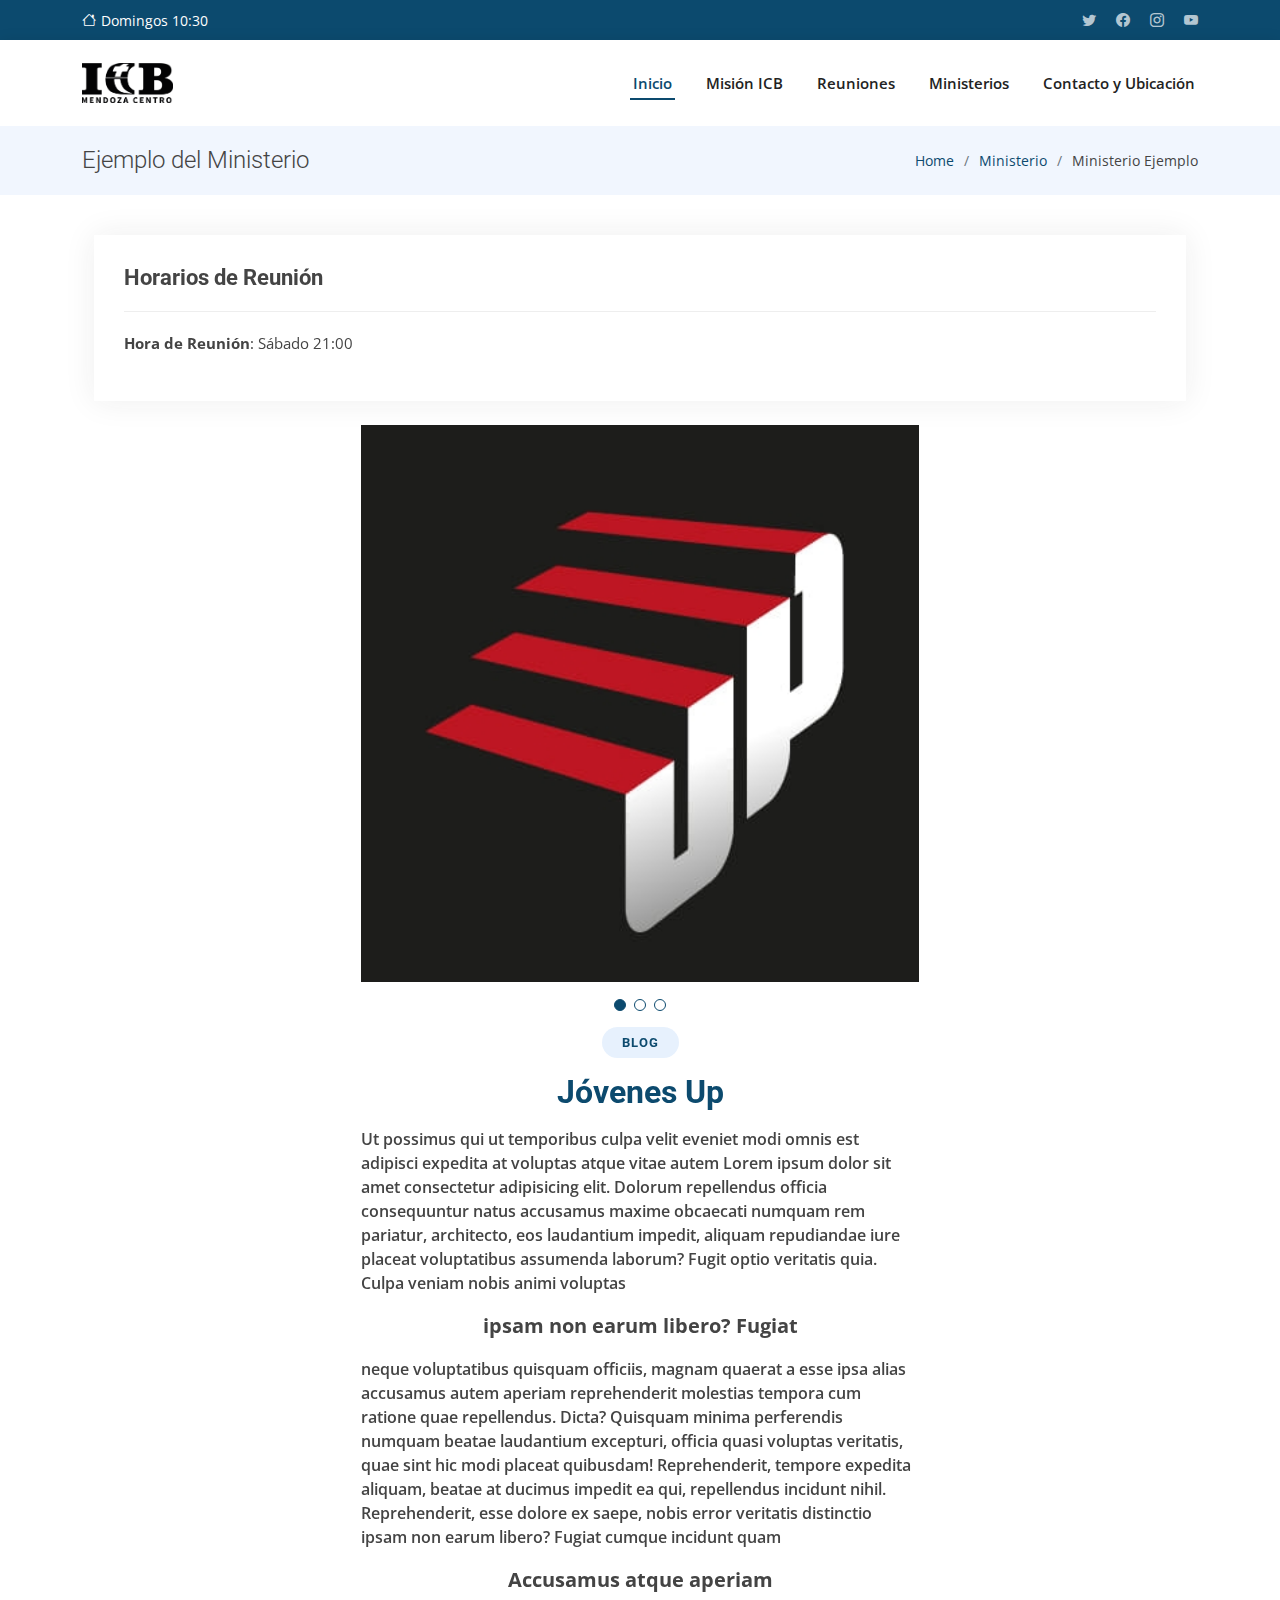
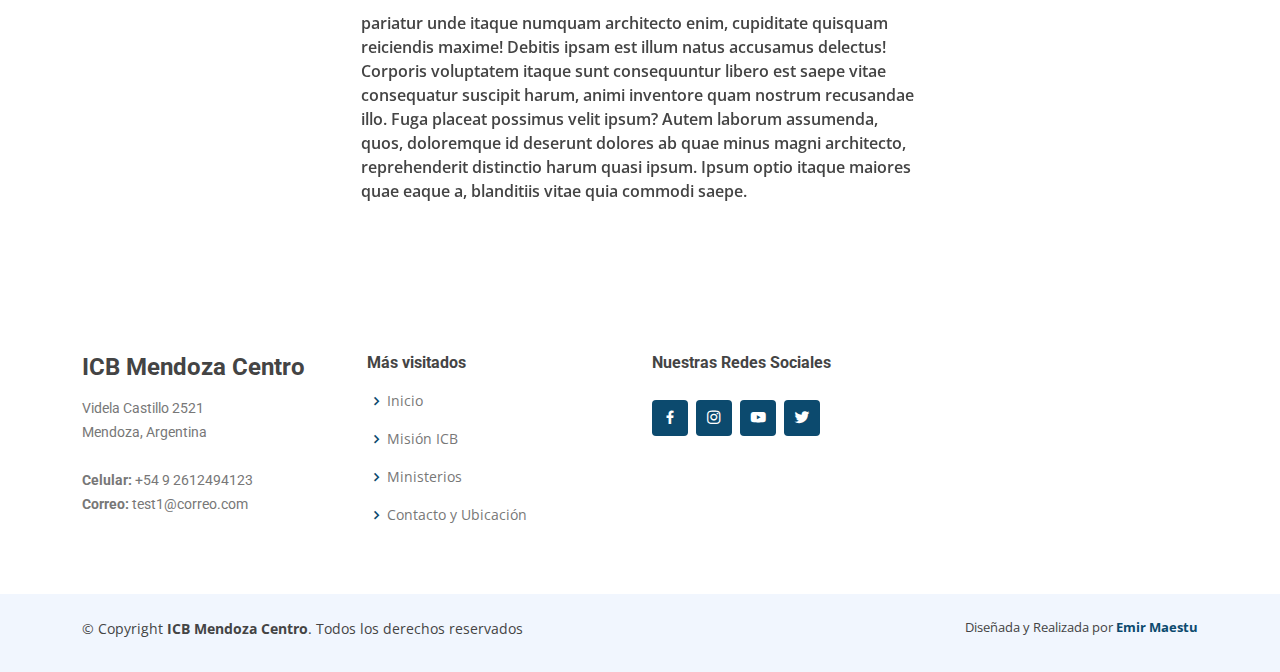
==== commit 24dc38e2: "fix footer ministerios and blog" ====
--- a/portfolio-details.html
+++ b/portfolio-details.html
@@ -98,7 +98,7 @@
           <div class="portfolio-info mb-4">
             <h3>Horarios de Reunión</h3>
             <ul>
-              <li><strong>Hora de Reunión</strong>: Sábados 21:00</li>
+              <li><strong>Hora de Reunión</strong>: Sábado 21:00</li>
             </ul>
           </div>
         </div>
@@ -131,9 +131,9 @@
             <h2>Blog</h2>
             <h3><span>Jóvenes Up</span></h3>
             <p class="text-start">Ut possimus qui ut temporibus culpa velit eveniet modi omnis est adipisci expedita at voluptas atque vitae autem Lorem ipsum dolor sit amet consectetur adipisicing elit. Dolorum repellendus officia consequuntur natus accusamus maxime obcaecati numquam rem pariatur, architecto, eos laudantium impedit, aliquam repudiandae iure placeat voluptatibus assumenda laborum?
-            Fugit optio veritatis quia. Culpa veniam nobis animi voluptas neque voluptatibus quisquam officiis, magnam quaerat a esse ipsa alias accusamus autem aperiam reprehenderit molestias tempora cum ratione quae repellendus. Dicta?
+            Fugit optio veritatis quia. Culpa veniam nobis animi voluptas <span class="d-block fw-bold fs-5 text-center my-3">  ipsam non earum libero? Fugiat </span> neque voluptatibus quisquam officiis, magnam quaerat a esse ipsa alias accusamus autem aperiam reprehenderit molestias tempora cum ratione quae repellendus. Dicta?
             Quisquam minima perferendis numquam beatae laudantium excepturi, officia quasi voluptas veritatis, quae sint hic modi placeat quibusdam! Reprehenderit, tempore expedita aliquam, beatae at ducimus impedit ea qui, repellendus incidunt nihil.
-            Reprehenderit, esse dolore ex saepe, nobis error veritatis distinctio ipsam non earum libero? Fugiat cumque incidunt quam accusamus atque aperiam pariatur unde itaque numquam architecto enim, cupiditate quisquam reiciendis maxime!
+            Reprehenderit, esse dolore ex saepe, nobis error veritatis distinctio ipsam non earum libero? Fugiat cumque incidunt quam <span class="d-block fw-bold fs-5 text-center my-3">Accusamus atque aperiam</span>  pariatur unde itaque numquam architecto enim, cupiditate quisquam reiciendis maxime!
             Debitis ipsam est illum natus accusamus delectus! Corporis voluptatem itaque sunt consequuntur libero est saepe vitae consequatur suscipit harum, animi inventore quam nostrum recusandae illo. Fuga placeat possimus velit ipsum?
             Autem laborum assumenda, quos, doloremque id deserunt dolores ab quae minus magni architecto, reprehenderit distinctio harum quasi ipsum. Ipsum optio itaque maiores quae eaque a, blanditiis vitae quia commodi saepe.</p>
           </div>
@@ -148,67 +148,38 @@
 
   <!-- ======= Footer ======= -->
   <footer id="footer">
-
-    <div class="footer-newsletter">
-      <div class="container">
-        <div class="row justify-content-center">
-          <div class="col-lg-6">
-            <h4>Join Our Newsletter</h4>
-            <p>Tamen quem nulla quae legam multos aute sint culpa legam noster magna</p>
-            <form action="" method="post">
-              <input type="email" name="email"><input type="submit" value="Subscribe">
-            </form>
-          </div>
-        </div>
-      </div>
-    </div>
 
     <div class="footer-top">
       <div class="container">
         <div class="row">
 
           <div class="col-lg-3 col-md-6 footer-contact">
-            <h3>BizLand<span>.</span></h3>
+            <h3>ICB Mendoza Centro</h3>
             <p>
-              A108 Adam Street <br>
-              New York, NY 535022<br>
-              United States <br><br>
-              <strong>Phone:</strong> +1 5589 55488 55<br>
-              <strong>Email:</strong> info@example.com<br>
+              Videla Castillo 2521 <br>
+              Mendoza, Argentina<br><br>
+              <strong>Celular:</strong> +54 9 2612494123<br>
+              <strong>Correo:</strong> test1@correo.com<br>
             </p>
           </div>
 
           <div class="col-lg-3 col-md-6 footer-links">
-            <h4>Useful Links</h4>
+            <h4>Más visitados</h4>
             <ul>
-              <li><i class="bx bx-chevron-right"></i> <a href="#">Home</a></li>
-              <li><i class="bx bx-chevron-right"></i> <a href="#">About us</a></li>
-              <li><i class="bx bx-chevron-right"></i> <a href="#">Services</a></li>
-              <li><i class="bx bx-chevron-right"></i> <a href="#">Terms of service</a></li>
-              <li><i class="bx bx-chevron-right"></i> <a href="#">Privacy policy</a></li>
+              <li><i class="bx bx-chevron-right"></i> <a href="#">Inicio</a></li>
+              <li><i class="bx bx-chevron-right"></i> <a href="#">Misión ICB</a></li>
+              <li><i class="bx bx-chevron-right"></i> <a href="#">Ministerios</a></li>
+              <li><i class="bx bx-chevron-right"></i> <a href="#">Contacto y Ubicación</a></li>
             </ul>
           </div>
 
           <div class="col-lg-3 col-md-6 footer-links">
-            <h4>Our Services</h4>
-            <ul>
-              <li><i class="bx bx-chevron-right"></i> <a href="#">Web Design</a></li>
-              <li><i class="bx bx-chevron-right"></i> <a href="#">Web Development</a></li>
-              <li><i class="bx bx-chevron-right"></i> <a href="#">Product Management</a></li>
-              <li><i class="bx bx-chevron-right"></i> <a href="#">Marketing</a></li>
-              <li><i class="bx bx-chevron-right"></i> <a href="#">Graphic Design</a></li>
-            </ul>
-          </div>
-
-          <div class="col-lg-3 col-md-6 footer-links">
-            <h4>Our Social Networks</h4>
-            <p>Cras fermentum odio eu feugiat lide par naso tierra videa magna derita valies</p>
+            <h4>Nuestras Redes Sociales</h4>
             <div class="social-links mt-3">
-              <a href="#" class="twitter"><i class="bx bxl-twitter"></i></a>
               <a href="#" class="facebook"><i class="bx bxl-facebook"></i></a>
               <a href="#" class="instagram"><i class="bx bxl-instagram"></i></a>
-              <a href="#" class="google-plus"><i class="bx bxl-skype"></i></a>
-              <a href="#" class="linkedin"><i class="bx bxl-linkedin"></i></a>
+              <a href="#" class="linkedin"><i class="bx bxl-youtube"></i></a>
+              <a href="#" class="twitter"><i class="bx bxl-twitter"></i></a>
             </div>
           </div>
 
@@ -218,14 +189,10 @@
 
     <div class="container py-4">
       <div class="copyright">
-        &copy; Copyright <strong><span>BizLand</span></strong>. All Rights Reserved
+        &copy; Copyright <strong><span>ICB Mendoza Centro</span></strong>. Todos los derechos reservados
       </div>
       <div class="credits">
-        <!-- All the links in the footer should remain intact. -->
-        <!-- You can delete the links only if you purchased the pro version. -->
-        <!-- Licensing information: https://bootstrapmade.com/license/ -->
-        <!-- Purchase the pro version with working PHP/AJAX contact form: https://bootstrapmade.com/bizland-bootstrap-business-template/ -->
-        Designed by <a href="https://bootstrapmade.com/">BootstrapMade</a>
+        Diseñada y Realizada por <a href="https://bootstrapmade.com/" class="fw-bold">Emir Maestu</a>
       </div>
     </div>
   </footer><!-- End Footer -->
